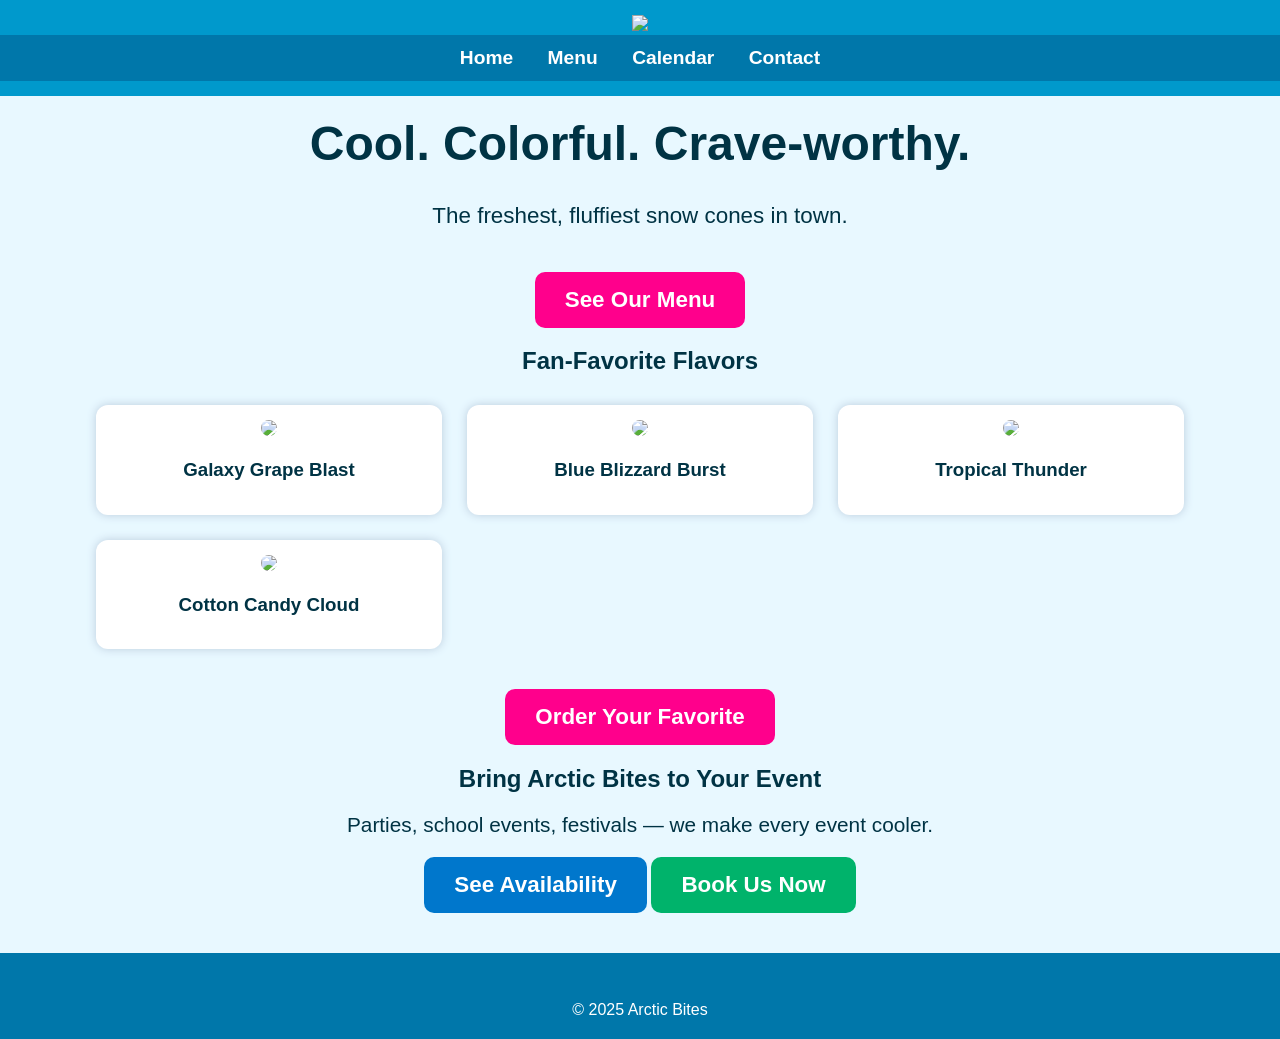
==== index.html @ e6e7e864 "Add files via upload" ====
<!DOCTYPE html>
<html lang="en">
<head>
  <meta charset="UTF-8">
  <title>Arctic Bites – Home</title>
  <link rel="icon" href="C:\Users\gundr\OneDrive\codingstuff\snowconecompany\images\mainlogo (1).png">
  <meta name="viewport" content="width=device-width, initial-scale=1.0">
</head>

<style>
body {
    margin: 0;
    font-family: Arial, sans-serif;
    background: #e8f8ff;
    color: #003344;
    text-align: center;
}

header {
    background: #0099cc;
    padding: 15px 0;
}

header img {
    width: 130px;
    height: auto;
}

nav {
    background: #0077aa;
    padding: 12px;
}

nav a {
    color: white;
    margin: 15px;
    text-decoration: none;
    font-weight: bold;
    font-size: 1.2rem;
}

nav a:hover {
    color: #ccefff;
}

}

.section-title {
    font-size: 2.3rem;
    color: #006699;
    margin-top: 40px;
}

.big-btn {
    display: inline-block;
    background: #ff008c;
    color: white;
    padding: 15px 30px;
    border-radius: 10px;
    font-size: 1.4rem;
    font-weight: bold;
    text-decoration: none;
    margin-top: 20px;
}

.big-btn:hover {
    background: #d60075;
}

.flavor-gallery {
    display: grid;
    grid-template-columns: repeat(auto-fit, minmax(260px, 1fr));
    gap: 25px;
    width: 85%;
    margin: auto;
    margin-top: 30px;
}

.flavor-card {
    background: white;
    padding: 15px;
    border-radius: 12px;
    box-shadow: 0 0 10px #bcd;
}

.flavor-card img {
    width: 100%;
    border-radius: 10px;
}

footer {
    background: #0077aa;
    color: white;
    padding: 20px;
    margin-top: 40px;
}

.social-icons a {
    color: white;
    margin: 0 10px;
    font-size: 1.5rem;
}
</style>

<body>

<header>
  <img src="C:\Users\gundr\OneDrive\codingstuff\snowconecompany\images\mainlogo (1).png">
  <nav>
    <a href="index.html">Home</a>
    <a href="menu.html">Menu</a>
    <a href="calendar.html">Calendar</a>
    <a href="contact.html">Contact</a>
  </nav>
</header>


<h1 style="font-size:3rem; margin-top:20px;">Cool. Colorful. Crave‑worthy.</h1>
<p style="font-size:1.4rem; margin-top:10px;">The freshest, fluffiest snow cones in town.</p>

<a href="menu.html" class="big-btn">See Our Menu</a>

<h2 class="section-title">Fan‑Favorite Flavors</h2>

<div class="flavor-gallery">

  <div class="flavor-card">
    <img src="C:\Users\gundr\OneDrive\codingstuff\snowconecompany\images\grapesnowcone.jpg">
    <h3>Galaxy Grape Blast</h3>
  </div>

  <div class="flavor-card">
    <img src="C:\Users\gundr\OneDrive\codingstuff\snowconecompany\images\bluesnowcone.jpg">
    <h3>Blue Blizzard Burst</h3>
  </div>

  <div class="flavor-card">
    <img src="C:\Users\gundr\OneDrive\codingstuff\snowconecompany\images\tropicalsnowcone.jpg">
    <h3>Tropical Thunder</h3>
  </div>

  <div class="flavor-card">
    <img src="C:\Users\gundr\OneDrive\codingstuff\snowconecompany\images\cottoncandy.jpg">
    <h3>Cotton Candy Cloud</h3>
  </div>

</div>

<a href="menu.html" class="big-btn" style="margin-top:40px;">Order Your Favorite</a>

<h2 class="section-title">Bring Arctic Bites to Your Event</h2>
<p style="font-size:1.3rem; width:70%; margin:auto;">
  Parties, school events, festivals — we make every event cooler.
</p>

<a href="calendar.html" class="big-btn" style="background:#0077cc; margin-top:20px;">See Availability</a>

<a href="contact.html" class="big-btn" style="background:#00b36b; margin-top:20px;">Book Us Now</a>

<footer>
  <div class="social-icons">
    <a href="#"><i class="fab fa-facebook"></i></a>
    <a href="#"><i class="fab fa-instagram"></i></a>
    <a href="#"><i class="fab fa-tiktok"></i></a>
  </div>
  © 2025 Arctic Bites
</footer>

</body>
</html>
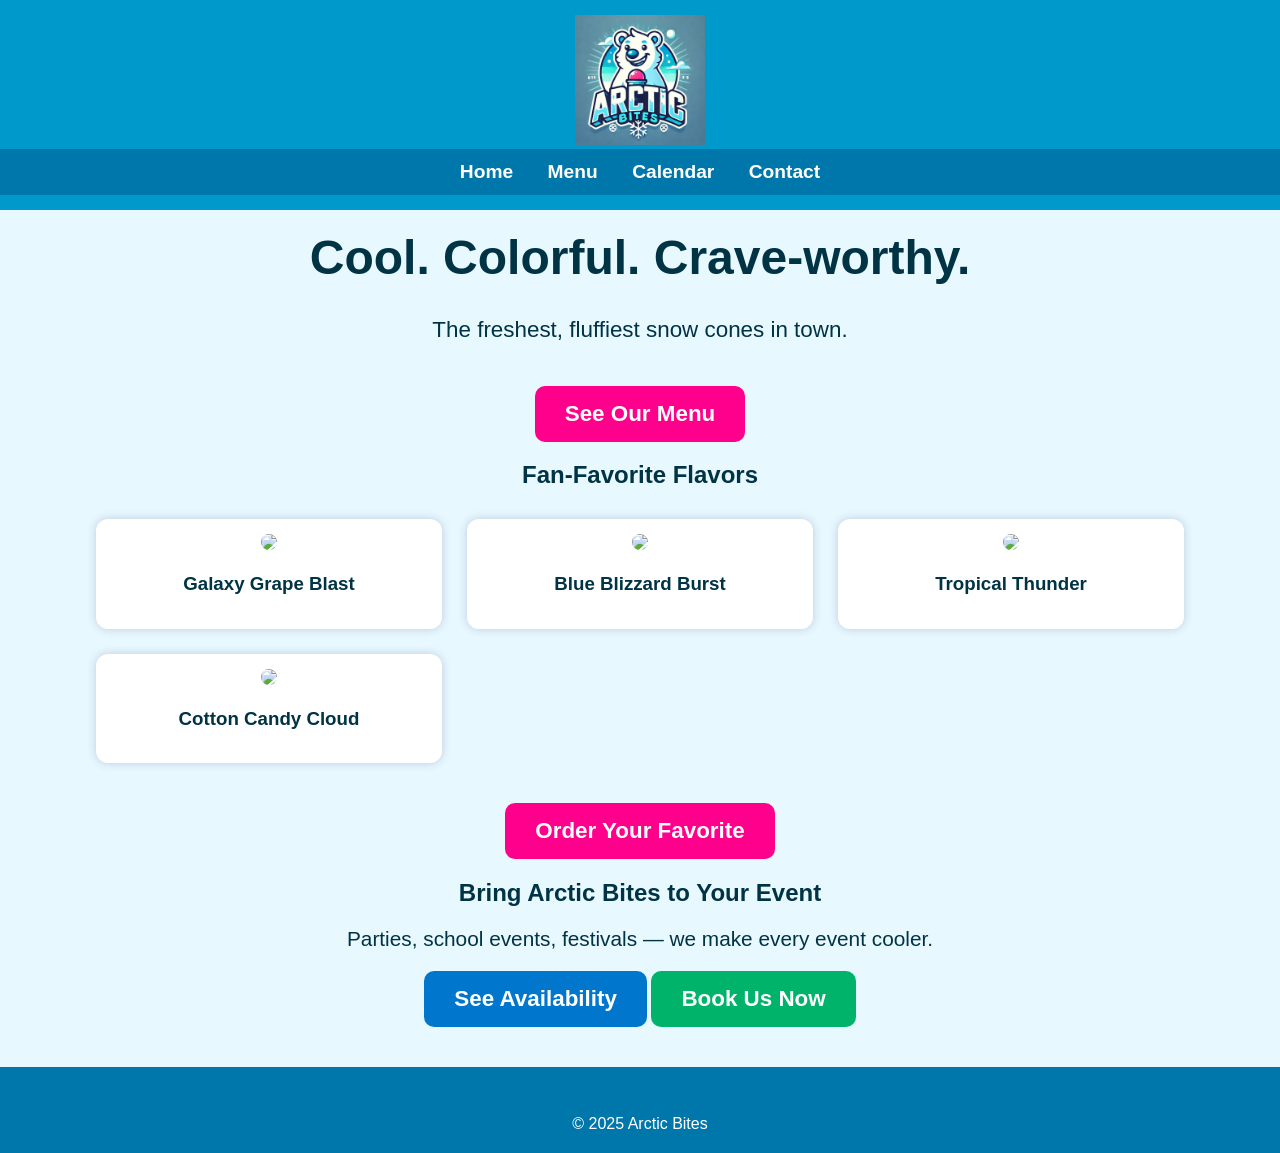
==== commit 8fd4dd9d: "Update index.html" ====
--- a/index.html
+++ b/index.html
@@ -3,7 +3,7 @@
 <head>
   <meta charset="UTF-8">
   <title>Arctic Bites – Home</title>
-  <link rel="icon" href="C:\Users\gundr\OneDrive\codingstuff\snowconecompany\images\mainlogo (1).png">
+  <link rel="icon" href="mainlogo (1).png">
   <meta name="viewport" content="width=device-width, initial-scale=1.0">
 </head>
 
@@ -105,7 +105,7 @@
 <body>
 
 <header>
-  <img src="C:\Users\gundr\OneDrive\codingstuff\snowconecompany\images\mainlogo (1).png">
+  <img src="mainlogo (1).png">
   <nav>
     <a href="index.html">Home</a>
     <a href="menu.html">Menu</a>
@@ -125,22 +125,22 @@
 <div class="flavor-gallery">
 
   <div class="flavor-card">
-    <img src="C:\Users\gundr\OneDrive\codingstuff\snowconecompany\images\grapesnowcone.jpg">
+    <img src="images\grapesnowcone.jpg">
     <h3>Galaxy Grape Blast</h3>
   </div>
 
   <div class="flavor-card">
-    <img src="C:\Users\gundr\OneDrive\codingstuff\snowconecompany\images\bluesnowcone.jpg">
+    <img src="images\bluesnowcone.jpg">
     <h3>Blue Blizzard Burst</h3>
   </div>
 
   <div class="flavor-card">
-    <img src="C:\Users\gundr\OneDrive\codingstuff\snowconecompany\images\tropicalsnowcone.jpg">
+    <img src="images\tropicalsnowcone.jpg">
     <h3>Tropical Thunder</h3>
   </div>
 
   <div class="flavor-card">
-    <img src="C:\Users\gundr\OneDrive\codingstuff\snowconecompany\images\cottoncandy.jpg">
+    <img src="images\cottoncandy.jpg">
     <h3>Cotton Candy Cloud</h3>
   </div>
 
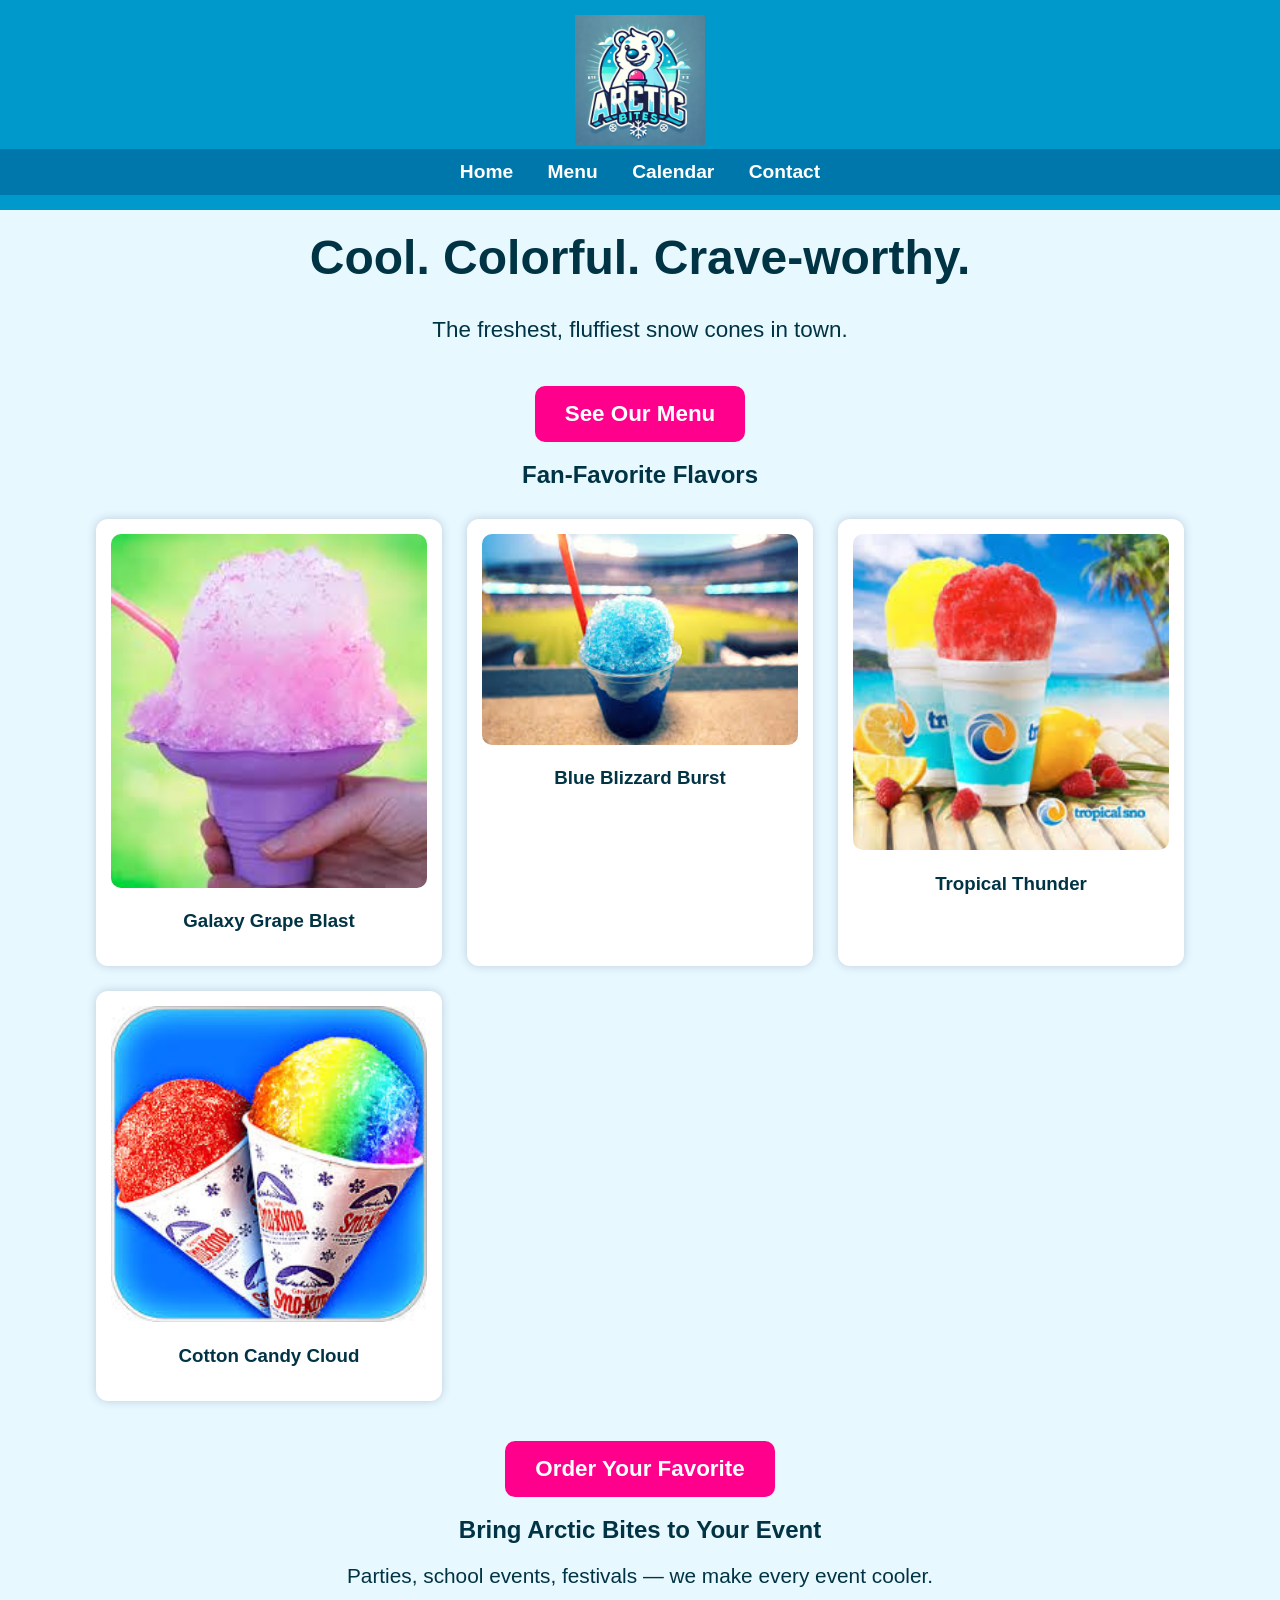
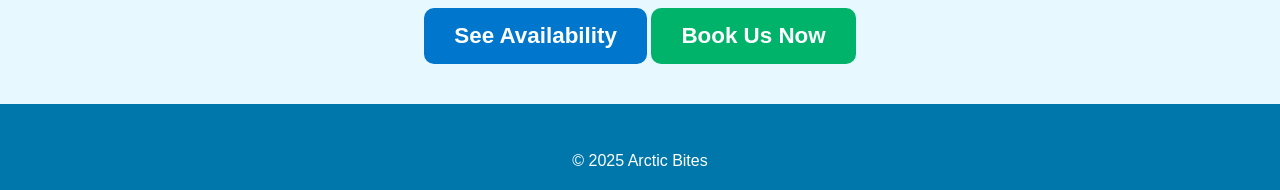
==== commit 06a0e7ad: "Update index.html" ====
--- a/index.html
+++ b/index.html
@@ -125,22 +125,22 @@
 <div class="flavor-gallery">
 
   <div class="flavor-card">
-    <img src="images\grapesnowcone.jpg">
+    <img src="grapesnowcone.jpg">
     <h3>Galaxy Grape Blast</h3>
   </div>
 
   <div class="flavor-card">
-    <img src="images\bluesnowcone.jpg">
+    <img src="bluesnowcone.jpg">
     <h3>Blue Blizzard Burst</h3>
   </div>
 
   <div class="flavor-card">
-    <img src="images\tropicalsnowcone.jpg">
+    <img src="tropicalsnowcone.jpg">
     <h3>Tropical Thunder</h3>
   </div>
 
   <div class="flavor-card">
-    <img src="images\cottoncandy.jpg">
+    <img src="cottoncandy.jpg">
     <h3>Cotton Candy Cloud</h3>
   </div>
 
